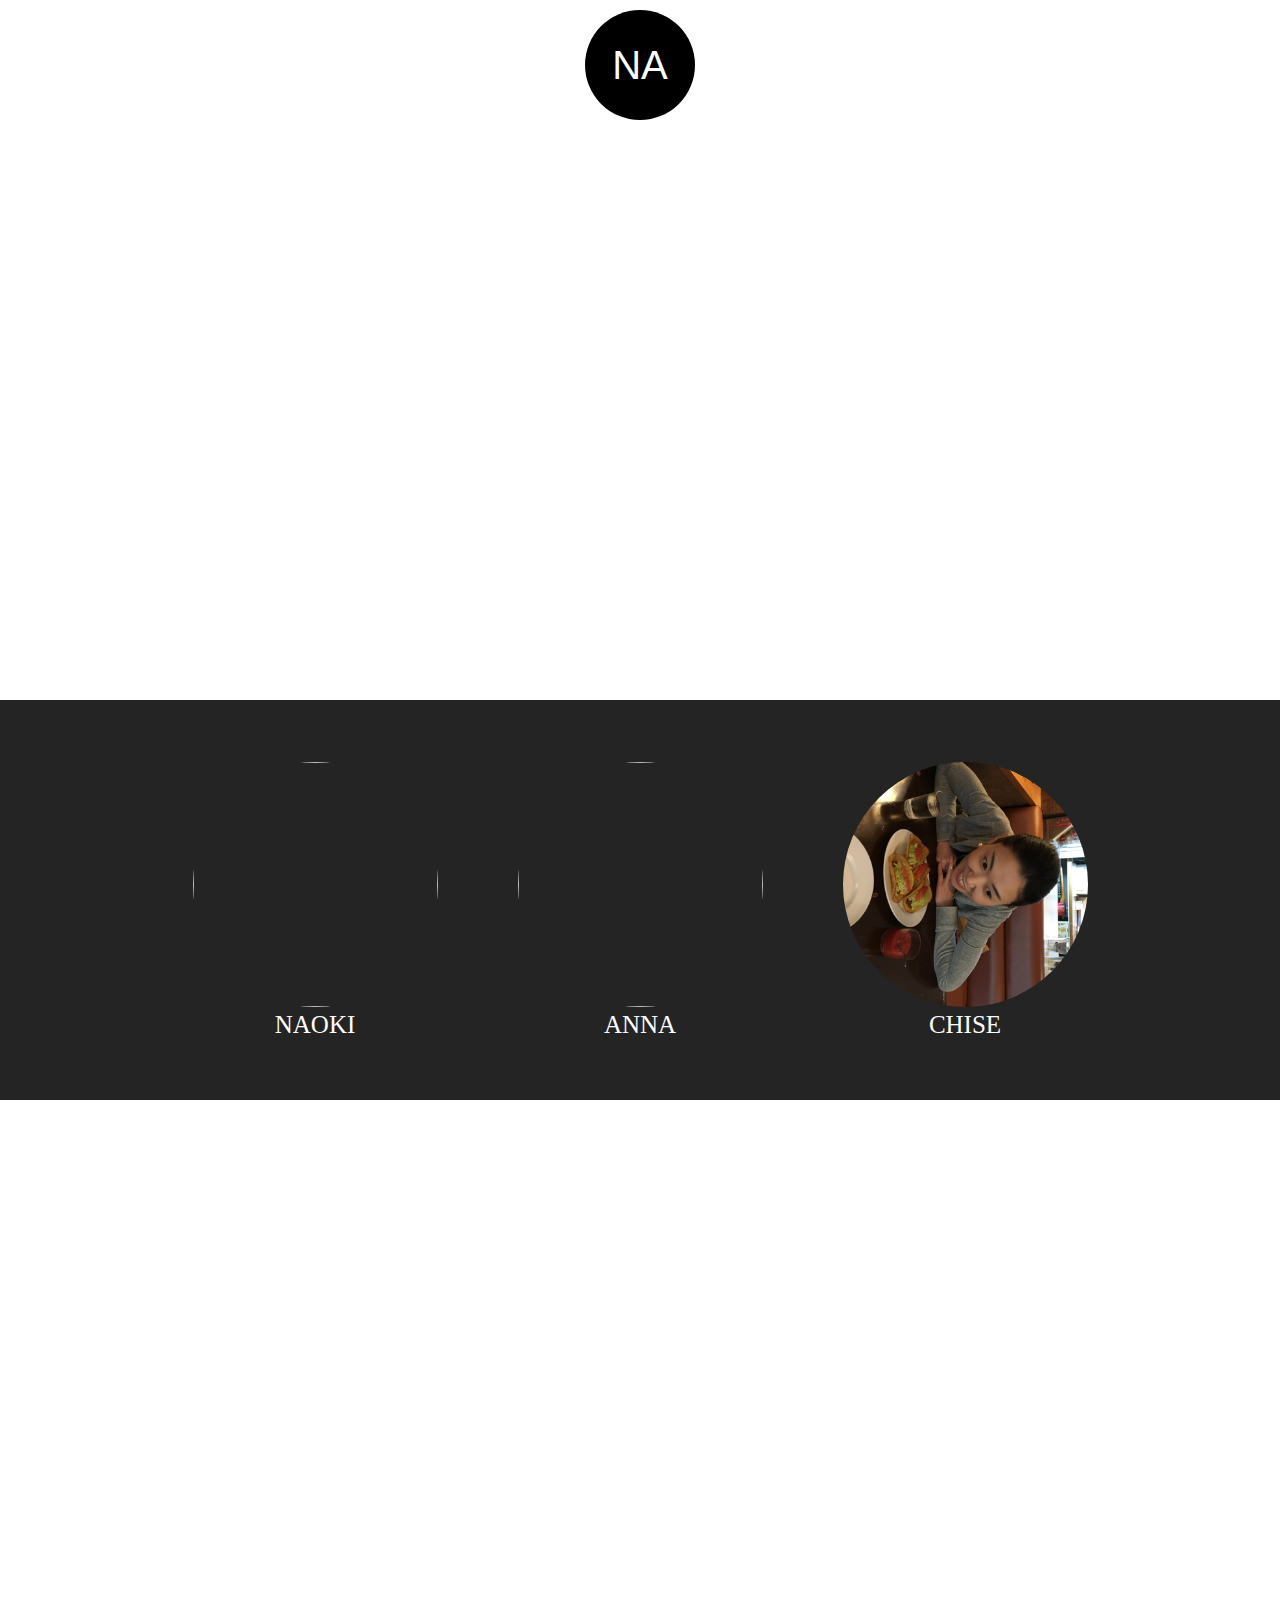
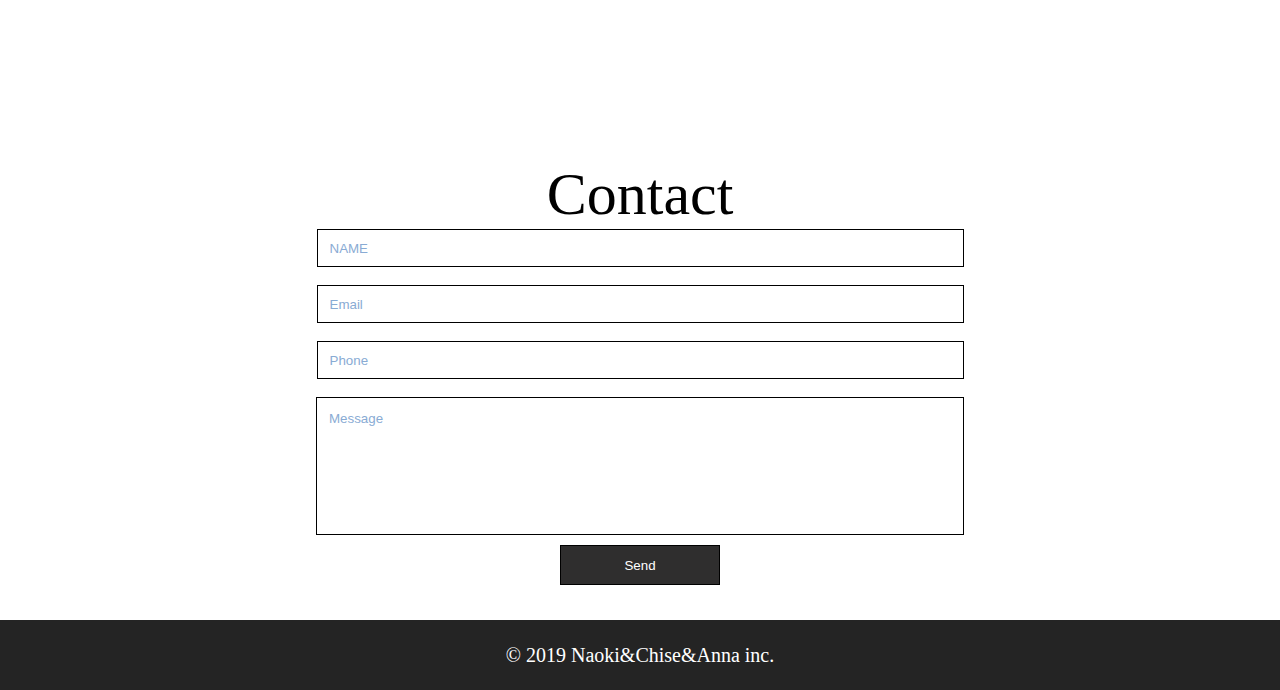
==== index.html @ c345dfc2 "annna" ====
<!DOCTYPE html>
<html lang="ja">
<head>
    <meta charset="UTF-8">
    <meta name="viewport" content="width=device-width, initial-scale=1.0">
    <meta http-equiv="X-UA-Compatible" content="ie=edge">
    <title>アンナ成長記録</title>
    <link rel="stylesheet" href="./assets/css/reset.css">
    <link rel="stylesheet" href="./assets/css/style.css">

    <script src="https://ajax.googleapis.com/ajax/libs/jquery/3.3.1/jquery.min.js"></script>
</head>
<body>
    <div class="container">
        <main>
            <a href="https://eloquent-rosalind-86dc92.netlify.com" target="blank" class="prof"><p>NA</p>
            </a>
            <ul>
                <li><a href="index2.html">Record</a></li>
                <li><a href="index3.html">Photo</a></li>
                <li><a href="#content2">Contact</a></li>
            </ul>
        </main>
        <div class="content">
            <aside>
                <div class="left-prof"><img src="./assets/img/杏奈　お宮参り　R1.9.23 JPEG/614A6333.JPG"></img>
                    <p>NAOKI</p></div>
                <div class="center-prof"><img src="./assets/img/ニューボーンふぉと/HappyPhoto-16.jpg"></img>
                    <p>ANNA</p></div>
                <div class="right-prof"><img src="./assets/img/いろいろ/chise.jpg"></img>
                    <p>CHISE</p></div>
            </aside>
        </div>
        <section>

        </section>
        <div class="content2" id ="content2">
            <p>Contact</p>
            <input type="text" placeholder="NAME">
            <br>
            <input type="text"
            placeholder="Email">
            <br>
            <input type="text"
            placeholder="Phone">
            <br>
            <textarea name="" id="" cols="30" rows="10" placeholder="Message"></textarea>
            <button type="submit">Send</button>
          
        </div>
        <footer>
            <p>© 2019 Naoki&Chise&Anna inc.</p>
        
        </footer>
        
    </div>
  
</body>
</html>
---- assets/css/style.css ----
@charset "utf-8";
*{
    text-decoration: none;
    
}
main {
    background-image: url(../img/ニューボーンふぉと/HappyPhoto-2-2.jpg);
    width: 100%;
    height: 700px;
    /* display: flex; */
    /* align-items: center; */
    justify-content: center;
    background-repeat:no-repeat;
    background-position: center;
    background-size: cover;
    background-attachment: fixed;
    object-fit: cover;
}
.content {
    height: 1000px;
    width: 100%;
    background-color: white;
    /* background-image: url(../img/旭日旗（金背景）1800x1000.png); */
}
.prof {
    position: relative;
    top: 10px;
    display: flex;
    align-items: center;
    margin: 0 auto;
    height: 90px;
    width: 90px;
    padding: 10px;
    font-size: 40px;
    background-color:black;
    border-radius: 50%;
    font-family: Impact, Haettenschweiler, 'Arial Narrow Bold', sans-serif;
    cursor:pointer;
    
}

.prof p {
    padding: 15px;
    color: white;
    margin: 0 auto;
   }
ul {
     position: relative;
     top: 10px;
     color: white;
     display: flex;
     justify-content: center;
     width: 100%;
 }  
li {
     color: white;
     font-size: 40px;
    }
main p:hover {
    color: red;
}    
li a {
     color: white;
     font-family: 'Amatic SC', cursive;
    }
li a:hover {
    color: red;
}    
 
ul li:nth-child(2) {
    margin: 0 120px;
  }
.content {
    height: 400px;
    width: 100%;
    background-color: #242424;
} 
.content p {
    margin: 0 auto;
}
aside {
    width: 100%;
    height: 400px;
    display: flex;
    justify-content:center;
    align-items: center;
} 

.left-prof img {
    width: 245px;
    height: 245px;
    border-radius: 50%;
    object-fit: cover;

}
.left-prof p {
    font-family: 'Amatic SC', cursive;
    font-size: 25px;
    color: white;
    text-align: center;
    cursor: default;
}
.center-prof img {
    margin: 0 80px;
    width: 245px;
    height: 245px;
    border-radius: 50%;
    object-fit: cover;

}
.center-prof p {
    font-family: 'Amatic SC', cursive;
    font-size: 25px;
    color: white;
    text-align: center;
    cursor: default;
}
.right-prof img {
    width: 245px;
    height: 245px;
    border-radius: 50%;
    object-fit: cover;
    transform:rotateZ(90deg);

}
.right-prof p {
    font-family: 'Amatic SC', cursive;
    font-size: 25px;
    color: white;
    text-align: center;
    cursor: default;
}
 section{
    background-image: url(../img/ニューボーンふぉと/HappyPhoto-14.jpg);
    width: 100%;
    height: 620px;;
    /* display: flex; */
    /* align-items: center; */
    justify-content: center;
    background-repeat:no-repeat;
    background-position: center;
    background-size: cover;
    background-attachment: fixed;
    object-fit: cover;
    
}
.content2 {
    height: 500px;
    width: 100%;
    background-color:white;
    display: flex;
    flex-direction: column;
    align-items: center;
    /* background-image: url(../img/旭日旗（金背景）1800x1000.png); */
}
.content2 p {
    margin-top: 40px;
    width: 100%;
    text-align: center;
    font-size: 60px;
    font-family: 'Amatic SC', cursive;
}

.content2 input {
    padding: 3px 3px 3px 12px;
    width: 630px;
    height: 30px;
    border: 1px solid black;
}
.content2 textarea {
    padding: 13px 10px 3px 12px;
    resize: none;
    border: 1px solid black;
    width: 624px;
    height: 120px;
    font-family: Arial, Helvetica, sans-serif;
}
input::placeholder,
textarea::placeholder {
	color: #89abd4;
}
button {
background-color:rgb(47,46,46);
color:white;
width: 160px;
height: 40px;
margin-top: 10px;
margin-bottom: 20px;
cursor: pointer;
border: 1px solid black;
}
button:hover {
    background-color:gray;
    color: black;
}
footer {
    height: 70px;
    background-color: #242424;
    display: flex;
    justify-content: center;
    align-items: center;
}
footer p {
    color: white;
    font-family: 'Amatic SC', cursive;
    font-size: 20px;
}
@media screen and (max-width:725px){
    main ul {
        display: flex;
        flex-direction: column;
        text-align: center;
    }
    ul li:nth-child(2) {
        margin: 0;
      }
      li {
          margin-top: 10px;
      }
     aside {
         display: flex;
         flex-direction: column;
        
      } 
      .content {
          height: 900px;
          
      }
      .left-prof {
          margin-top: 500px;
      }
}
@media screen and (max-width:660px){
    .content2 input {
         width: 300px;
    }
    .content2 textarea {
        width: 300px;
    }
    
}
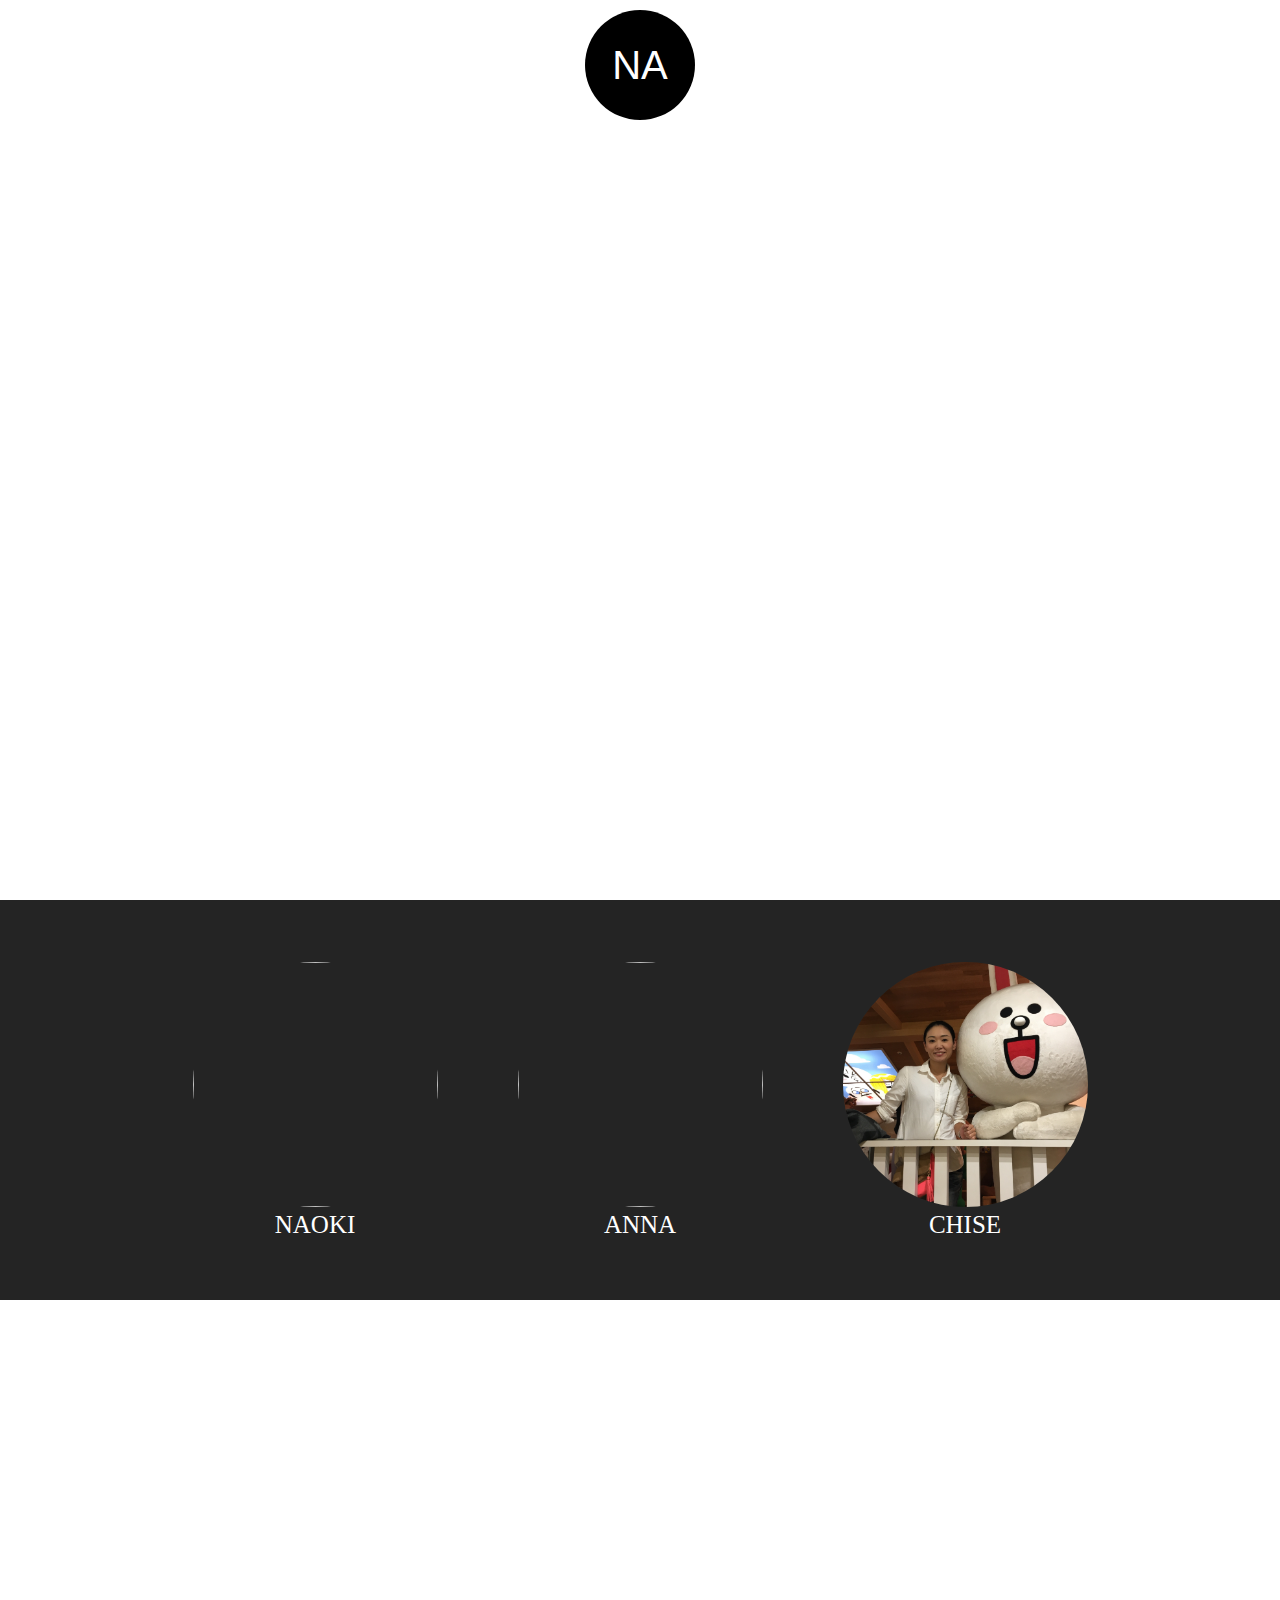
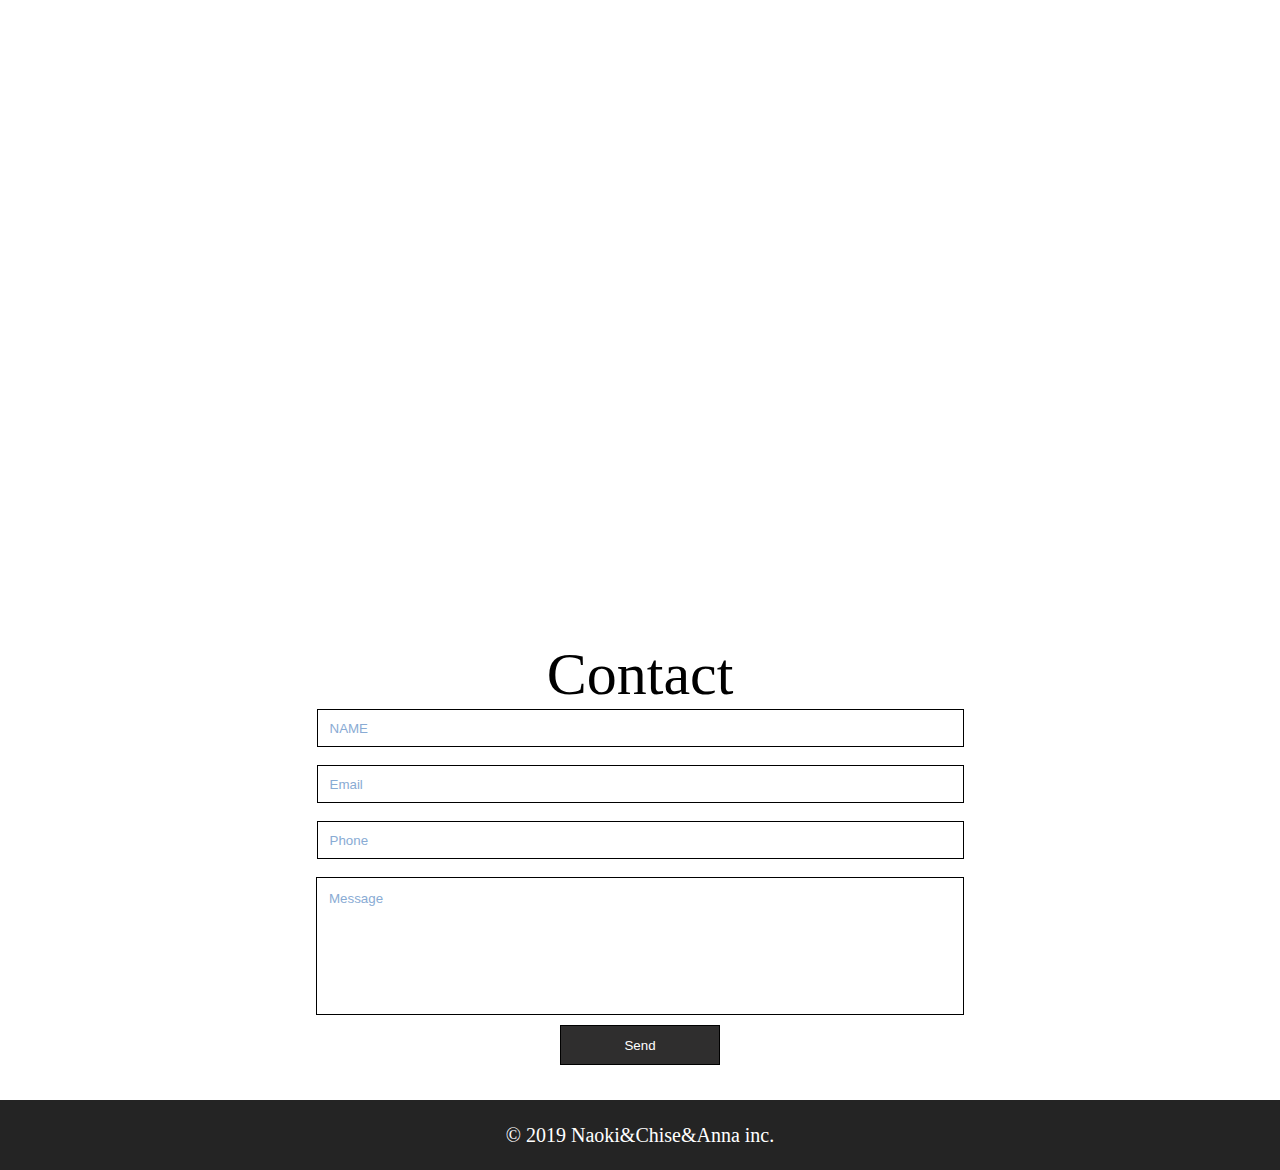
==== commit fbaae29d: "画像変更" ====
--- a/index.html
+++ b/index.html
@@ -27,7 +27,7 @@
                     <p>NAOKI</p></div>
                 <div class="center-prof"><img src="./assets/img/ニューボーンふぉと/HappyPhoto-16.jpg"></img>
                     <p>ANNA</p></div>
-                <div class="right-prof"><img src="./assets/img/いろいろ/chise.jpg"></img>
+                <div class="right-prof"><img src="./assets/img/いろいろ/profchi3.jpg"></img>
                     <p>CHISE</p></div>
             </aside>
         </div>
--- a/assets/css/style.css
+++ b/assets/css/style.css
@@ -5,16 +5,18 @@
 }
 main {
     background-image: url(../img/ニューボーンふぉと/HappyPhoto-2-2.jpg);
-    width: 100%;
-    height: 700px;
+    /* width: 100%; */
+    height: 100vh;
     /* display: flex; */
     /* align-items: center; */
     justify-content: center;
-    background-repeat:no-repeat;
+    position: relative;
+    /* background-repeat:no-repeat; */
     background-position: center;
     background-size: cover;
     background-attachment: fixed;
-    object-fit: cover;
+    /* background-position: 50%; */
+    /* object-fit: cover; */
 }
 .content {
     height: 1000px;
@@ -132,12 +134,12 @@
 }
  section{
     background-image: url(../img/ニューボーンふぉと/HappyPhoto-14.jpg);
-    width: 100%;
-    height: 620px;;
+    /* width: 100%; */
+    height: 100vh;
     /* display: flex; */
     /* align-items: center; */
     justify-content: center;
-    background-repeat:no-repeat;
+    /* background-repeat:no-repeat; */
     background-position: center;
     background-size: cover;
     background-attachment: fixed;
@@ -229,6 +231,11 @@
       .left-prof {
           margin-top: 500px;
       }
+      .right-prof img {
+      
+        transform:rotateZ(90deg);
+    
+    }
 }
 @media screen and (max-width:660px){
     .content2 input {
@@ -237,5 +244,10 @@
     .content2 textarea {
         width: 300px;
     }
+    .right-prof img {
+      
+        transform:rotateZ(90deg);
+    
+    }
     
 }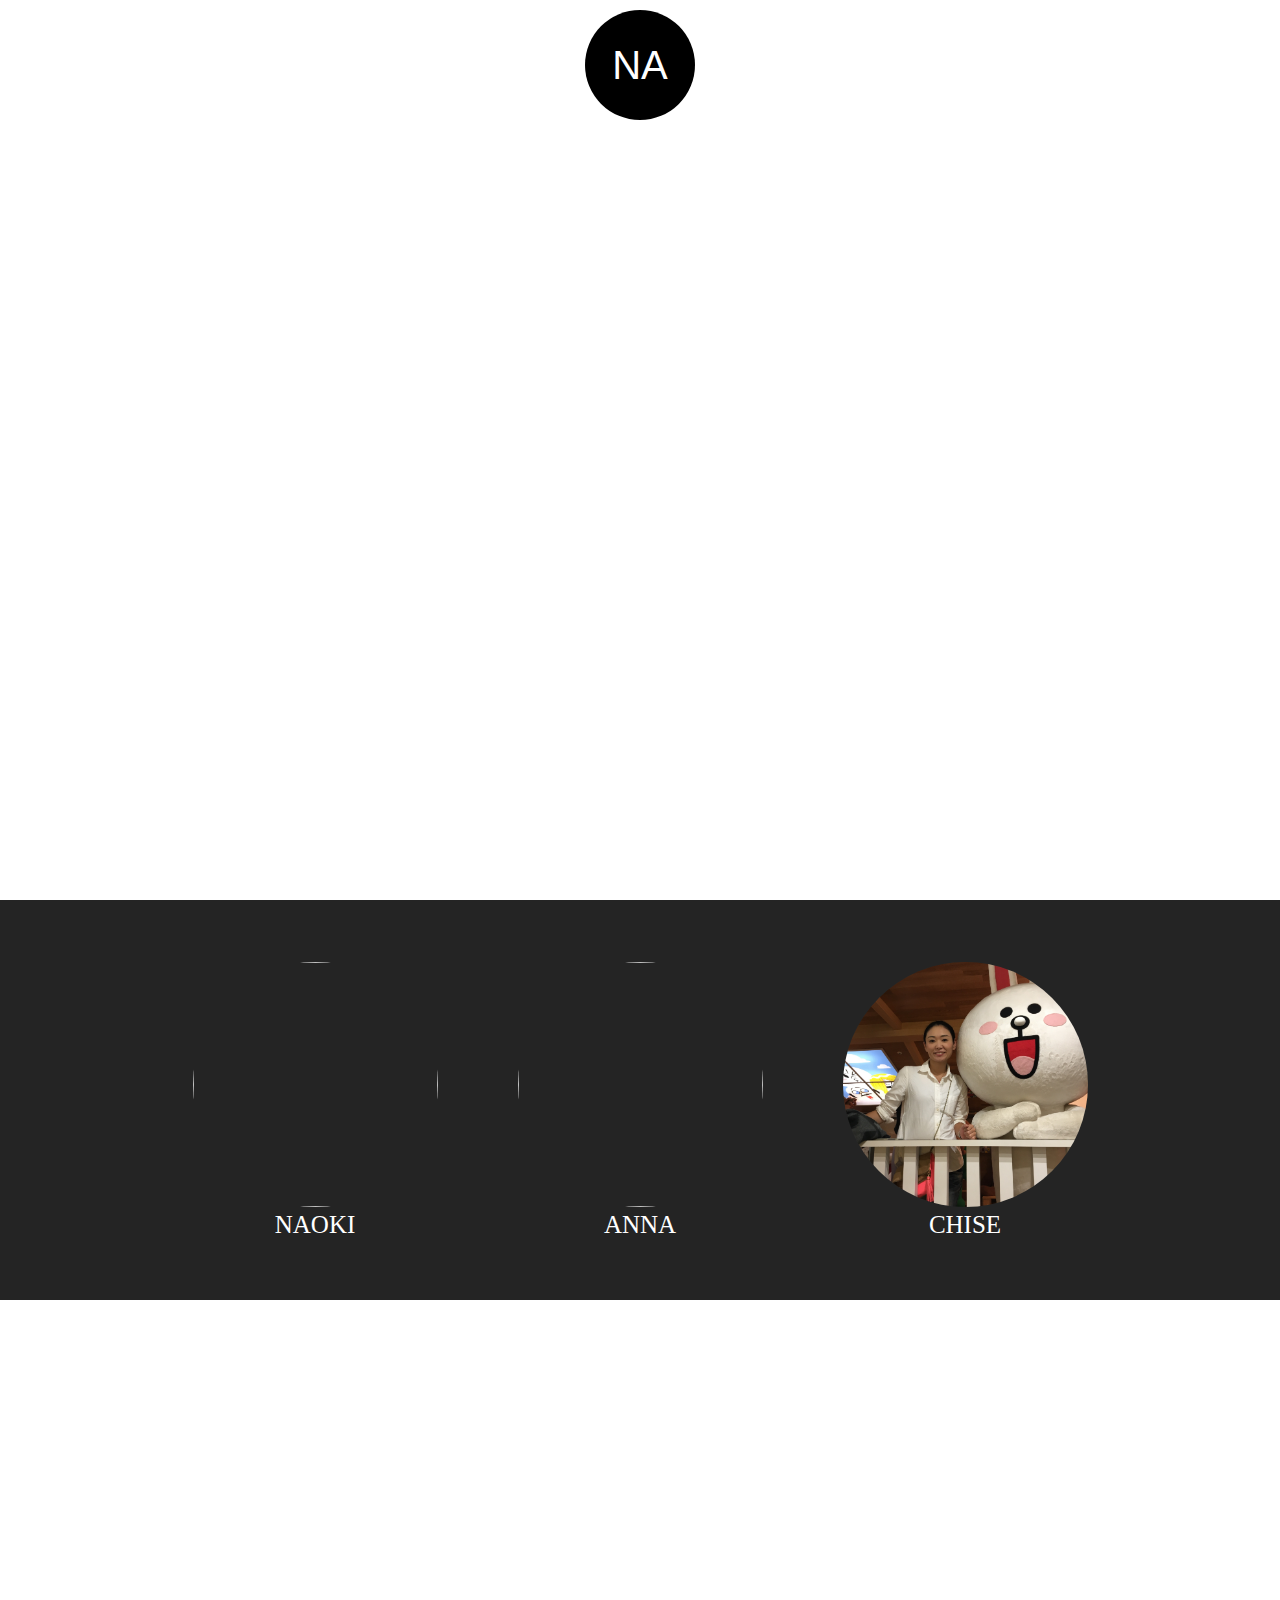
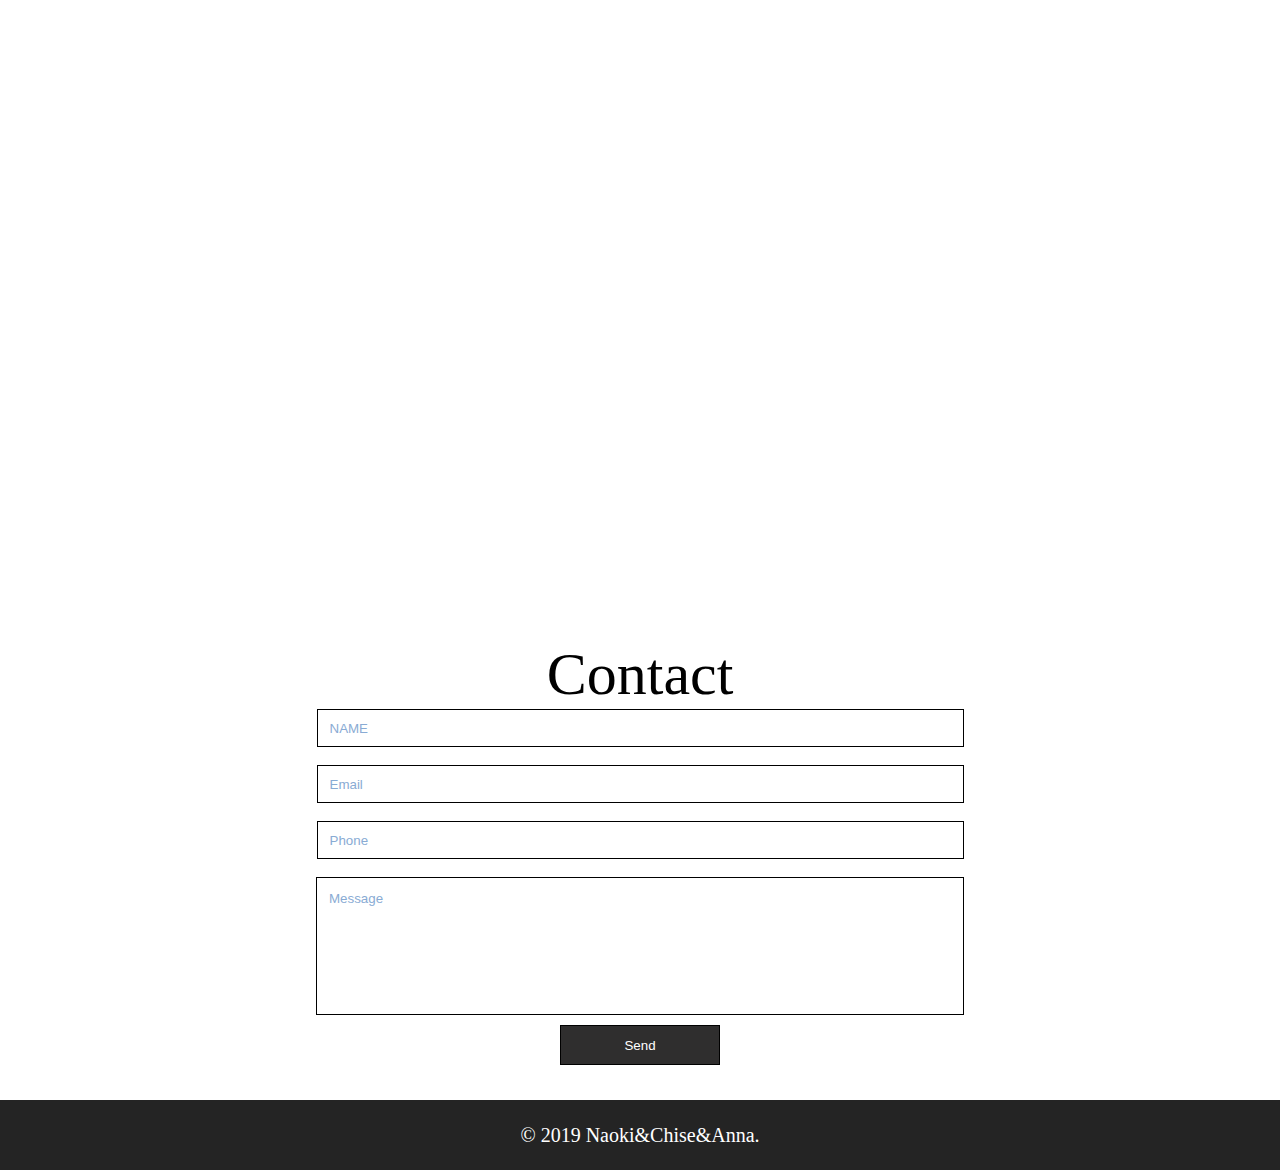
==== commit 5f63a9f5: "変更" ====
--- a/index.html
+++ b/index.html
@@ -49,7 +49,7 @@
           
         </div>
         <footer>
-            <p>© 2019 Naoki&Chise&Anna inc.</p>
+            <p>© 2019 Naoki&Chise&Anna.</p>
         
         </footer>
         
--- a/assets/css/style.css
+++ b/assets/css/style.css
@@ -9,14 +9,14 @@
     height: 100vh;
     /* display: flex; */
     /* align-items: center; */
-    justify-content: center;
-    position: relative;
+    /* justify-content: center; */
+    /* position: relative; */
     /* background-repeat:no-repeat; */
-    background-position: center;
     background-size: cover;
     background-attachment: fixed;
     /* background-position: 50%; */
     /* object-fit: cover; */
+    background-position: 50%;
 }
 .content {
     height: 1000px;
@@ -38,6 +38,7 @@
     border-radius: 50%;
     font-family: Impact, Haettenschweiler, 'Arial Narrow Bold', sans-serif;
     cursor:pointer;
+   
     
 }
 
